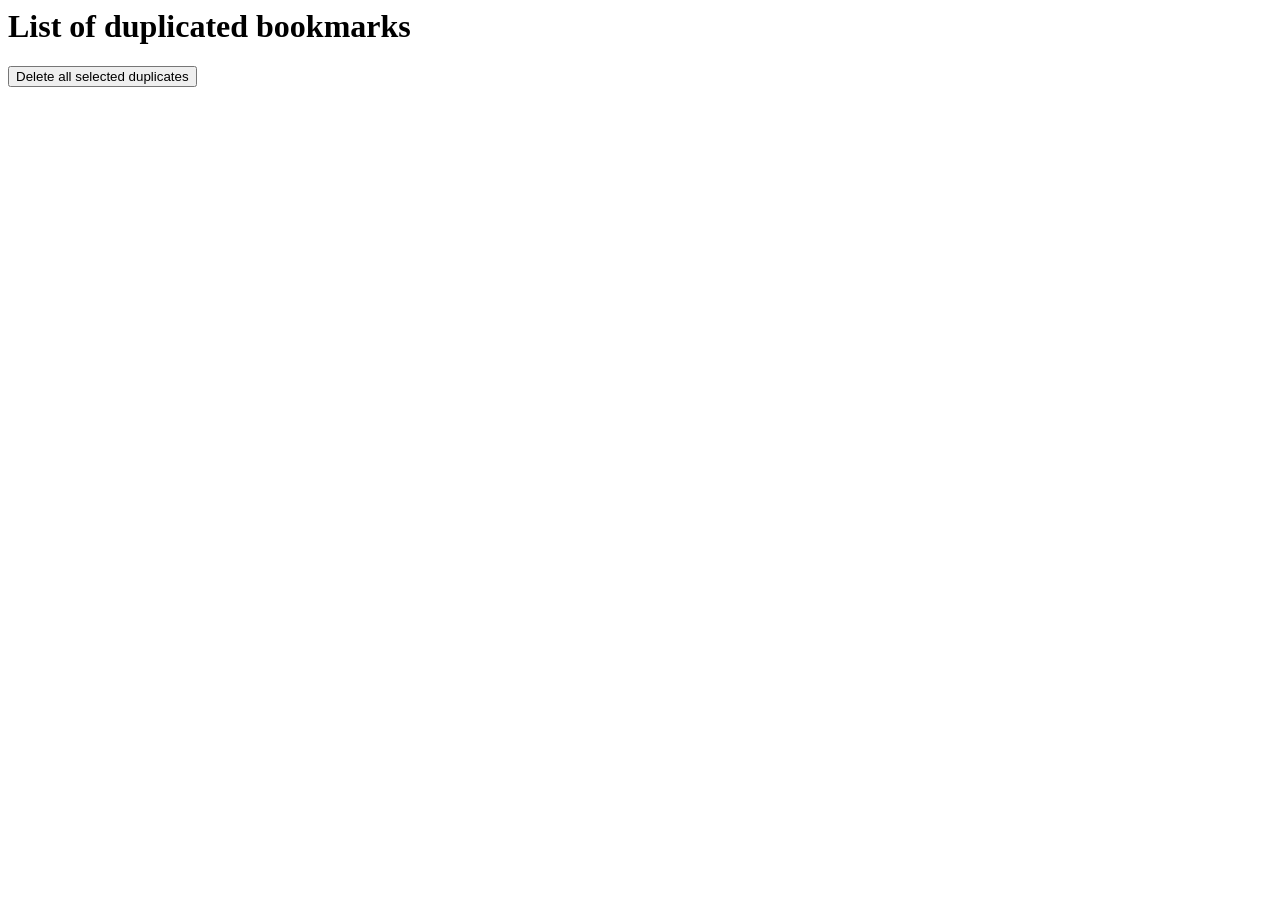
==== main.html @ 2ab96a70 "groupby" ====
<html>
<head>
<!--  <script src="https://ajax.googleapis.com/ajax/libs/jquery/1.10.2/jquery.min.js"></script>-->
  <script src="jquery.min.js"></script>

  <script src="main.js"></script>
</head>
<body>
  <h1>List of duplicated bookmarks</h1>
  <input type="submit" id="delete" value="Delete all selected duplicates" />
  <div id="bookmarks"></div>
</body>
</html>
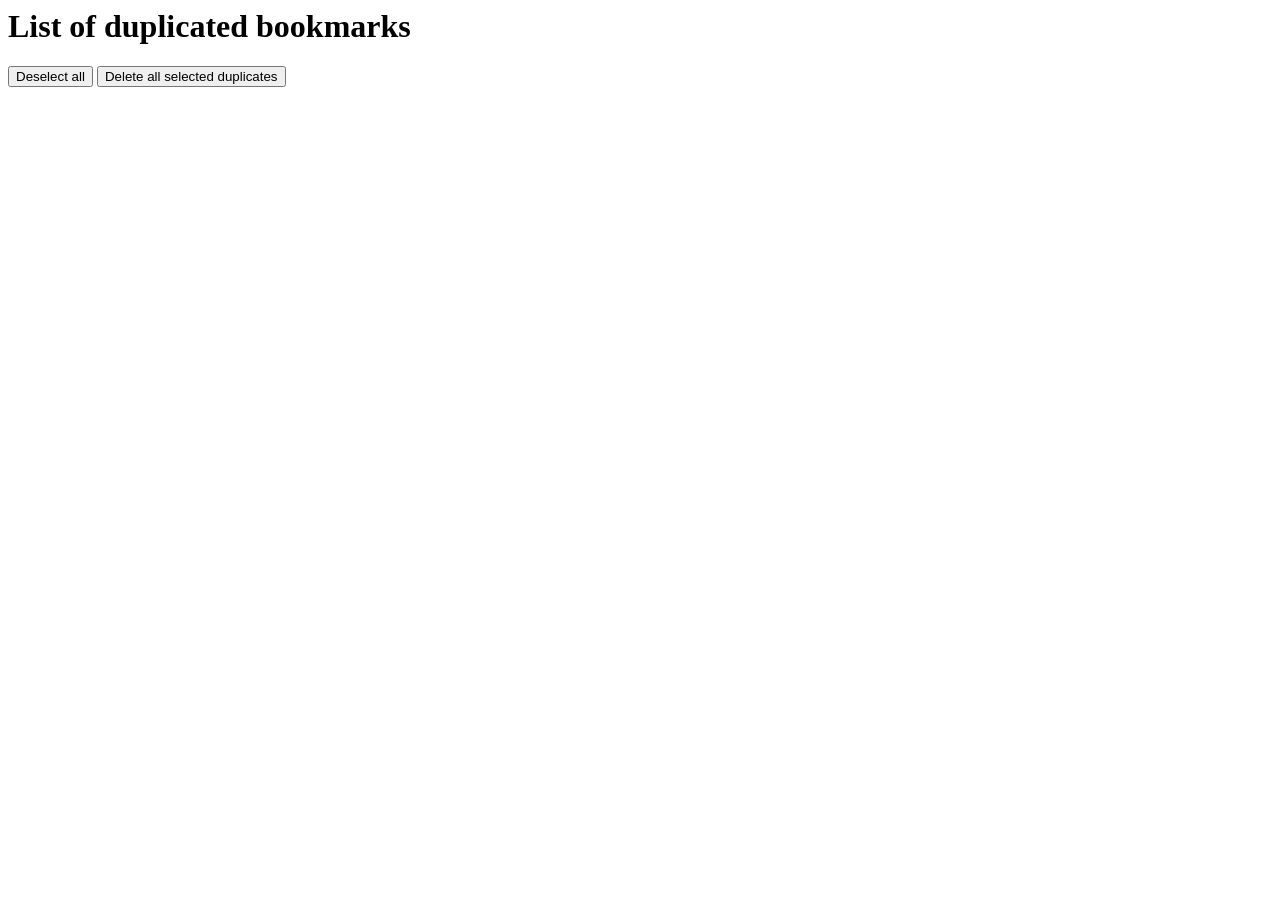
==== commit 709c3957: "deselect" ====
--- a/main.html
+++ b/main.html
@@ -2,12 +2,15 @@
 <head>
 <!--  <script src="https://ajax.googleapis.com/ajax/libs/jquery/1.10.2/jquery.min.js"></script>-->
   <script src="jquery.min.js"></script>
-
+  
   <script src="main.js"></script>
+  <link rel="stylesheet" href="style.css">
 </head>
 <body>
   <h1>List of duplicated bookmarks</h1>
+  <input type="submit" id="clear"  value="Deselect all" />
   <input type="submit" id="delete" value="Delete all selected duplicates" />
+
   <div id="bookmarks"></div>
 </body>
 </html>
--- a/style.css
+++ b/style.css
@@ -0,0 +1,20 @@
+table {
+    background: #f5f5f5;
+    border-collapse: collapse;
+    width: 100%;
+}	
+
+td {
+}
+
+td {
+    padding: 3px;
+    border-bottom: 1px #e5e5e5 solid;
+    height: 2.83ex;
+    white-space: nowrap;
+}
+
+
+tr.url {
+    background-color: #e3e3e3;
+}
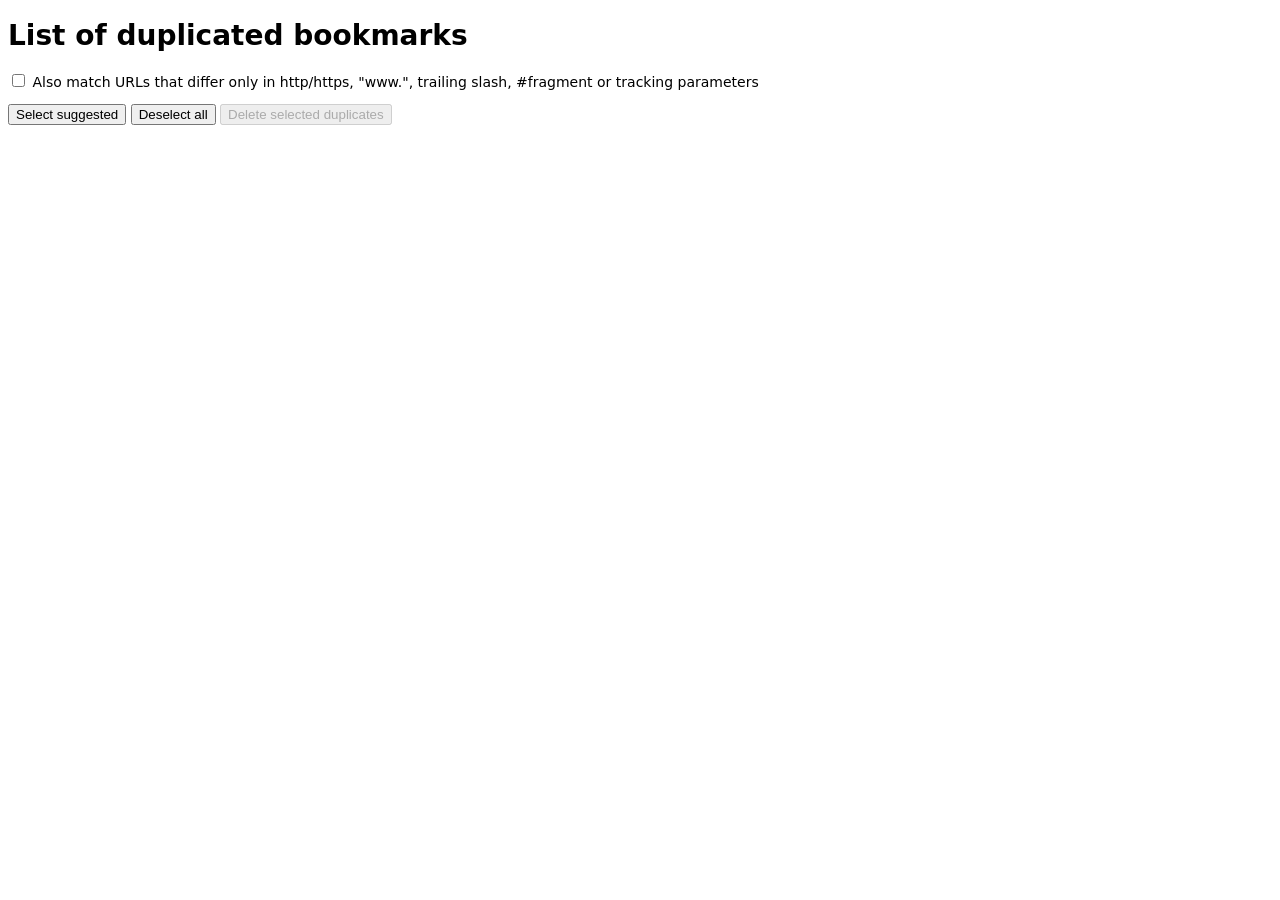
==== commit 1c199979: "Rewrite the page without jQuery, with safer deletion - never delete every copy of a bookmark - ask f" ====
--- a/main.html
+++ b/main.html
@@ -1,15 +1,26 @@
-<html>
+<!doctype html>
+<html lang="en">
 <head>
-<!--  <script src="https://ajax.googleapis.com/ajax/libs/jquery/1.10.2/jquery.min.js"></script>-->
-  <script src="jquery.min.js"></script>
-  
+  <meta charset="utf-8">
+  <title>Bookmark Cleaner</title>
+  <link rel="stylesheet" href="style.css">
+  <script src="duplicates.js"></script>
   <script src="main.js"></script>
-  <link rel="stylesheet" href="style.css">
 </head>
 <body>
   <h1>List of duplicated bookmarks</h1>
-  <input type="submit" id="clear"  value="Deselect all" />
-  <input type="submit" id="delete" value="Delete all selected duplicates" />
+  <p>
+    <label>
+      <input type="checkbox" id="normalize">
+      Also match URLs that differ only in http/https, "www.", trailing slash, #fragment or tracking parameters
+    </label>
+  </p>
+  <p>
+    <button id="suggested">Select suggested</button>
+    <button id="clear">Deselect all</button>
+    <button id="delete" disabled>Delete selected duplicates</button>
+  </p>
+  <p id="status" role="status"></p>
 
   <div id="bookmarks"></div>
 </body>
--- a/style.css
+++ b/style.css
@@ -1,10 +1,12 @@
+body {
+    font-family: system-ui, sans-serif;
+    font-size: 14px;
+}
+
 table {
     background: #f5f5f5;
     border-collapse: collapse;
     width: 100%;
-}	
-
-td {
 }
 
 td {
@@ -14,7 +16,23 @@
     white-space: nowrap;
 }
 
+td:first-child {
+    width: 1.5em;
+}
 
 tr.url {
     background-color: #e3e3e3;
-}+}
+
+label {
+    cursor: pointer;
+}
+
+.variant {
+    color: #777;
+    margin-left: 1em;
+}
+
+#status:empty {
+    display: none;
+}
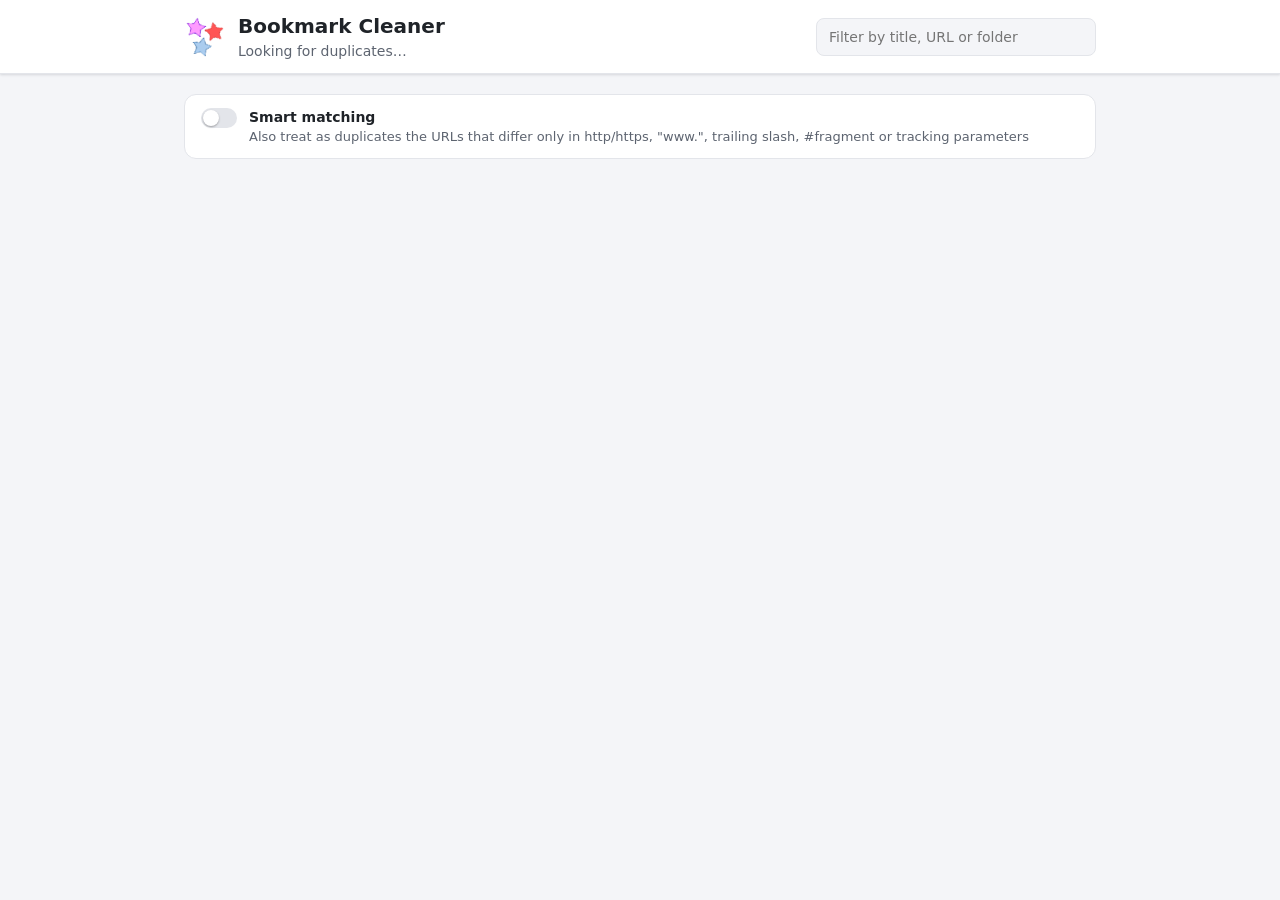
==== commit 28de106d: "Redesign the duplicates page - one card per group, with site icon, title, URL and number of copies -" ====
--- a/main.html
+++ b/main.html
@@ -2,26 +2,63 @@
 <html lang="en">
 <head>
   <meta charset="utf-8">
+  <meta name="viewport" content="width=device-width, initial-scale=1">
   <title>Bookmark Cleaner</title>
+  <link rel="icon" href="icon48.png">
   <link rel="stylesheet" href="style.css">
   <script src="duplicates.js"></script>
   <script src="main.js"></script>
 </head>
 <body>
-  <h1>List of duplicated bookmarks</h1>
-  <p>
-    <label>
-      <input type="checkbox" id="normalize">
-      Also match URLs that differ only in http/https, "www.", trailing slash, #fragment or tracking parameters
+  <header class="topbar">
+    <div class="topbar-inner">
+      <img src="icon48.png" alt="" class="logo">
+      <div class="heading">
+        <h1>Bookmark Cleaner</h1>
+        <p id="summary" class="summary">Looking for duplicates…</p>
+      </div>
+      <input type="search" id="filter" placeholder="Filter by title, URL or folder" aria-label="Filter duplicates">
+    </div>
+  </header>
+
+  <main>
+    <label class="switch">
+      <input type="checkbox" id="normalize" role="switch">
+      <span class="switch-track" aria-hidden="true"></span>
+      <span class="switch-text">
+        <strong>Smart matching</strong>
+        <span class="hint">Also treat as duplicates the URLs that differ only in http/https, "www.", trailing slash, #fragment or tracking parameters</span>
+      </span>
     </label>
-  </p>
-  <p>
-    <button id="suggested">Select suggested</button>
-    <button id="clear">Deselect all</button>
-    <button id="delete" disabled>Delete selected duplicates</button>
-  </p>
-  <p id="status" role="status"></p>
 
-  <div id="bookmarks"></div>
+    <div id="bookmarks"></div>
+  </main>
+
+  <footer class="actionbar" id="actionbar" hidden>
+    <div class="actionbar-inner">
+      <span id="selection" class="selection"></span>
+      <span class="spacer"></span>
+      <button id="suggested" class="button">Select suggested</button>
+      <button id="clear" class="button">Deselect all</button>
+      <button id="delete" class="button danger" disabled>Delete</button>
+    </div>
+  </footer>
+
+  <div id="toast" class="toast" role="status" hidden>
+    <span id="toast-message"></span>
+    <button id="toast-undo" class="button link" hidden>Undo</button>
+    <button id="toast-close" class="icon-button" aria-label="Close">&times;</button>
+  </div>
+
+  <dialog id="confirm" aria-labelledby="confirm-title">
+    <form method="dialog">
+      <h2 id="confirm-title"></h2>
+      <p id="confirm-text"></p>
+      <div class="dialog-buttons">
+        <button value="cancel" class="button" autofocus>Cancel</button>
+        <button value="ok" class="button danger" id="confirm-ok">Delete</button>
+      </div>
+    </form>
+  </dialog>
 </body>
 </html>
--- a/style.css
+++ b/style.css
@@ -1,38 +1,557 @@
+:root {
+    --bg: #f4f5f8;
+    --surface: #ffffff;
+    --surface-hover: #f8f9fb;
+    --border: #e3e5ea;
+    --text: #1f2328;
+    --muted: #5d6470;
+    --accent: #3b6fd8;
+    --accent-soft: #e8effc;
+    --danger: #d43b3b;
+    --danger-strong: #d43b3b;
+    --danger-hover: #b92f2f;
+    --danger-soft: #fdeeee;
+    --keep: #1f8a4c;
+    --keep-soft: #e6f5ec;
+    --shadow: 0 1px 2px rgba(16, 24, 40, 0.06), 0 1px 3px rgba(16, 24, 40, 0.08);
+    color-scheme: light;
+}
+
+@media (prefers-color-scheme: dark) {
+    :root {
+        --bg: #16181d;
+        --surface: #20232a;
+        --surface-hover: #262a32;
+        --border: #333842;
+        --text: #e6e8ec;
+        --muted: #a1a7b3;
+        --accent: #7aa2f7;
+        --accent-soft: #263049;
+        --danger: #f06a6a;
+        /* background of white text */
+        --danger-strong: #c43c3c;
+        --danger-hover: #d24b4b;
+        --danger-soft: #3a2326;
+        --keep: #5fcf8f;
+        --keep-soft: #1f3529;
+        --shadow: 0 1px 3px rgba(0, 0, 0, 0.4);
+        color-scheme: dark;
+    }
+}
+
+* {
+    box-sizing: border-box;
+}
+
 body {
-    font-family: system-ui, sans-serif;
-    font-size: 14px;
-}
-
-table {
-    background: #f5f5f5;
-    border-collapse: collapse;
-    width: 100%;
-}
-
-td {
-    padding: 3px;
-    border-bottom: 1px #e5e5e5 solid;
-    height: 2.83ex;
+    margin: 0;
+    background: var(--bg);
+    color: var(--text);
+    font: 14px/1.45 system-ui, -apple-system, "Segoe UI", Roboto, sans-serif;
+}
+
+a {
+    color: var(--accent);
+}
+
+/* header */
+
+.topbar {
+    position: sticky;
+    top: 0;
+    z-index: 10;
+    background: var(--surface);
+    border-bottom: 1px solid var(--border);
+    box-shadow: var(--shadow);
+}
+
+.topbar-inner,
+main,
+.actionbar-inner {
+    max-width: 960px;
+    margin: 0 auto;
+    padding-left: 24px;
+    padding-right: 24px;
+}
+
+.topbar-inner {
+    display: flex;
+    align-items: center;
+    gap: 14px;
+    padding-top: 12px;
+    padding-bottom: 12px;
+}
+
+.logo {
+    width: 40px;
+    height: 40px;
+}
+
+.heading {
+    flex: 1;
+    min-width: 0;
+}
+
+h1 {
+    margin: 0;
+    font-size: 20px;
+    font-weight: 650;
+}
+
+.summary {
+    margin: 0;
+    color: var(--muted);
+}
+
+input[type=search] {
+    width: 280px;
+    padding: 8px 12px;
+    border: 1px solid var(--border);
+    border-radius: 8px;
+    background: var(--bg);
+    color: var(--text);
+    font: inherit;
+}
+
+input[type=search]:focus {
+    outline: 2px solid var(--accent);
+    outline-offset: -1px;
+    background: var(--surface);
+}
+
+main {
+    padding-top: 20px;
+    /* room for the action bar */
+    padding-bottom: 110px;
+}
+
+/* smart matching switch */
+
+.switch {
+    display: flex;
+    align-items: flex-start;
+    gap: 12px;
+    margin-bottom: 20px;
+    padding: 12px 16px;
+    background: var(--surface);
+    border: 1px solid var(--border);
+    border-radius: 12px;
+    cursor: pointer;
+}
+
+.switch input {
+    position: absolute;
+    opacity: 0;
+}
+
+.switch-track {
+    flex: none;
+    position: relative;
+    width: 36px;
+    height: 20px;
+    margin-top: 1px;
+    border-radius: 10px;
+    background: var(--border);
+    transition: background 0.15s;
+}
+
+.switch-track::after {
+    content: "";
+    position: absolute;
+    top: 2px;
+    left: 2px;
+    width: 16px;
+    height: 16px;
+    border-radius: 50%;
+    background: #fff;
+    box-shadow: 0 1px 2px rgba(0, 0, 0, 0.3);
+    transition: transform 0.15s;
+}
+
+.switch input:checked + .switch-track {
+    background: var(--accent);
+}
+
+.switch input:checked + .switch-track::after {
+    transform: translateX(16px);
+}
+
+.switch input:focus-visible + .switch-track {
+    outline: 2px solid var(--accent);
+    outline-offset: 2px;
+}
+
+.switch-text {
+    display: flex;
+    flex-direction: column;
+}
+
+.hint {
+    color: var(--muted);
+    font-size: 13px;
+}
+
+/* groups of duplicates */
+
+.group {
+    margin-bottom: 14px;
+    background: var(--surface);
+    border: 1px solid var(--border);
+    border-radius: 12px;
+    box-shadow: var(--shadow);
+    overflow: hidden;
+}
+
+.group-header {
+    display: flex;
+    align-items: center;
+    gap: 12px;
+    padding: 12px 16px;
+    border-bottom: 1px solid var(--border);
+}
+
+.favicon {
+    flex: none;
+    width: 20px;
+    height: 20px;
+}
+
+.group-heading {
+    flex: 1;
+    min-width: 0;
+}
+
+.group-title,
+.group-url,
+.copy-title,
+.variant,
+.path {
+    display: block;
+    overflow: hidden;
     white-space: nowrap;
-}
-
-td:first-child {
-    width: 1.5em;
-}
-
-tr.url {
-    background-color: #e3e3e3;
-}
-
-label {
+    text-overflow: ellipsis;
+}
+
+.group-title {
+    font-weight: 600;
+}
+
+.group-url {
+    font-size: 13px;
+    text-decoration: none;
+}
+
+.group-url:hover {
+    text-decoration: underline;
+}
+
+.badge {
+    flex: none;
+    padding: 2px 10px;
+    border-radius: 999px;
+    background: var(--accent-soft);
+    color: var(--accent);
+    font-size: 12px;
+    font-weight: 600;
+}
+
+.copies {
+    margin: 0;
+    padding: 0;
+    list-style: none;
+}
+
+.copy {
+    display: flex;
+    align-items: center;
+    gap: 12px;
+    padding: 8px 16px;
+    transition: background 0.15s;
+}
+
+.copy + .copy {
+    border-top: 1px solid var(--border);
+}
+
+.copy:hover {
+    background: var(--surface-hover);
+}
+
+.copy input[type=checkbox] {
+    flex: none;
+    width: 16px;
+    height: 16px;
+    margin: 0;
+    accent-color: var(--danger);
     cursor: pointer;
 }
 
+.copy-text {
+    flex: 1;
+    min-width: 0;
+    cursor: pointer;
+}
+
+.path {
+    color: var(--muted);
+    font-size: 12px;
+}
+
 .variant {
-    color: #777;
-    margin-left: 1em;
-}
-
-#status:empty {
+    color: var(--muted);
+    font-size: 12px;
+    font-family: ui-monospace, SFMono-Regular, Menlo, monospace;
+}
+
+.copy.deleting .copy-title {
+    color: var(--muted);
+    text-decoration: line-through;
+}
+
+.copy.deleting {
+    background: var(--danger-soft);
+}
+
+.date {
+    flex: none;
+    color: var(--muted);
+    font-size: 12px;
+    font-variant-numeric: tabular-nums;
+}
+
+.tag {
+    flex: none;
+    width: 56px;
+    padding: 2px 0;
+    border-radius: 999px;
+    background: var(--keep-soft);
+    color: var(--keep);
+    font-size: 12px;
+    font-weight: 600;
+    text-align: center;
+}
+
+.copy.deleting .tag {
+    background: var(--danger-strong);
+    color: #fff;
+}
+
+/* shown on hover, always available to the keyboard */
+.keep-only {
+    flex: none;
+    opacity: 0;
+}
+
+.copy:hover .keep-only,
+.keep-only:focus-visible {
+    opacity: 1;
+}
+
+@media (hover: none) {
+    .keep-only {
+        opacity: 1;
+    }
+}
+
+/* buttons */
+
+.button {
+    padding: 8px 14px;
+    border: 1px solid var(--border);
+    border-radius: 8px;
+    background: var(--surface);
+    color: var(--text);
+    font: inherit;
+    font-weight: 500;
+    cursor: pointer;
+}
+
+.button:hover {
+    background: var(--surface-hover);
+}
+
+.button:focus-visible,
+.icon-button:focus-visible,
+.group-url:focus-visible {
+    outline: 2px solid var(--accent);
+    outline-offset: 2px;
+}
+
+.button.small {
+    padding: 3px 10px;
+    font-size: 12px;
+}
+
+.button.danger {
+    border-color: var(--danger-strong);
+    background: var(--danger-strong);
+    color: #fff;
+}
+
+.button.danger:hover {
+    border-color: var(--danger-hover);
+    background: var(--danger-hover);
+}
+
+.button:disabled {
+    opacity: 0.45;
+    cursor: default;
+}
+
+.button.link {
+    border: none;
+    background: none;
+    color: #9cc0ff;
+    font-weight: 600;
+}
+
+.icon-button {
+    border: none;
+    background: none;
+    color: inherit;
+    font-size: 20px;
+    line-height: 1;
+    cursor: pointer;
+    opacity: 0.7;
+}
+
+/* action bar */
+
+.actionbar {
+    position: fixed;
+    left: 0;
+    right: 0;
+    bottom: 0;
+    z-index: 10;
+    background: var(--surface);
+    border-top: 1px solid var(--border);
+    box-shadow: 0 -2px 8px rgba(16, 24, 40, 0.08);
+}
+
+.actionbar-inner {
+    display: flex;
+    align-items: center;
+    gap: 8px;
+    padding-top: 12px;
+    padding-bottom: 12px;
+}
+
+.selection {
+    font-weight: 500;
+}
+
+.spacer {
+    flex: 1;
+}
+
+/* toast */
+
+.toast {
+    position: fixed;
+    left: 50%;
+    bottom: 84px;
+    z-index: 20;
+    display: flex;
+    align-items: center;
+    gap: 8px;
+    max-width: calc(100% - 32px);
+    padding: 10px 10px 10px 16px;
+    border-radius: 10px;
+    background: #2b2f36;
+    color: #fff;
+    box-shadow: 0 6px 20px rgba(0, 0, 0, 0.25);
+    transform: translateX(-50%);
+    animation: toast-in 0.2s ease-out;
+}
+
+.toast[hidden] {
     display: none;
 }
+
+@keyframes toast-in {
+    from {
+        opacity: 0;
+        transform: translate(-50%, 8px);
+    }
+}
+
+/* confirmation dialog */
+
+dialog {
+    width: min(420px, calc(100% - 32px));
+    padding: 24px;
+    border: none;
+    border-radius: 14px;
+    background: var(--surface);
+    color: var(--text);
+    box-shadow: 0 20px 50px rgba(0, 0, 0, 0.3);
+}
+
+dialog::backdrop {
+    background: rgba(15, 18, 25, 0.45);
+}
+
+dialog h2 {
+    margin: 0 0 8px;
+    font-size: 18px;
+}
+
+dialog p {
+    margin: 0 0 20px;
+    color: var(--muted);
+}
+
+.dialog-buttons {
+    display: flex;
+    justify-content: flex-end;
+    gap: 8px;
+}
+
+/* empty states */
+
+.empty {
+    padding: 48px 16px;
+    text-align: center;
+}
+
+.empty h2 {
+    margin: 16px 0 4px;
+    font-size: 20px;
+}
+
+.empty p {
+    margin: 0;
+    color: var(--muted);
+}
+
+/* small windows */
+
+@media (max-width: 640px) {
+    .topbar-inner {
+        flex-wrap: wrap;
+    }
+
+    input[type=search] {
+        width: 100%;
+    }
+
+    .topbar-inner,
+    main,
+    .actionbar-inner {
+        padding-left: 12px;
+        padding-right: 12px;
+    }
+
+    .date,
+    #suggested {
+        display: none;
+    }
+
+    .actionbar-inner {
+        flex-wrap: wrap;
+    }
+
+    .toast {
+        bottom: 128px;
+    }
+}
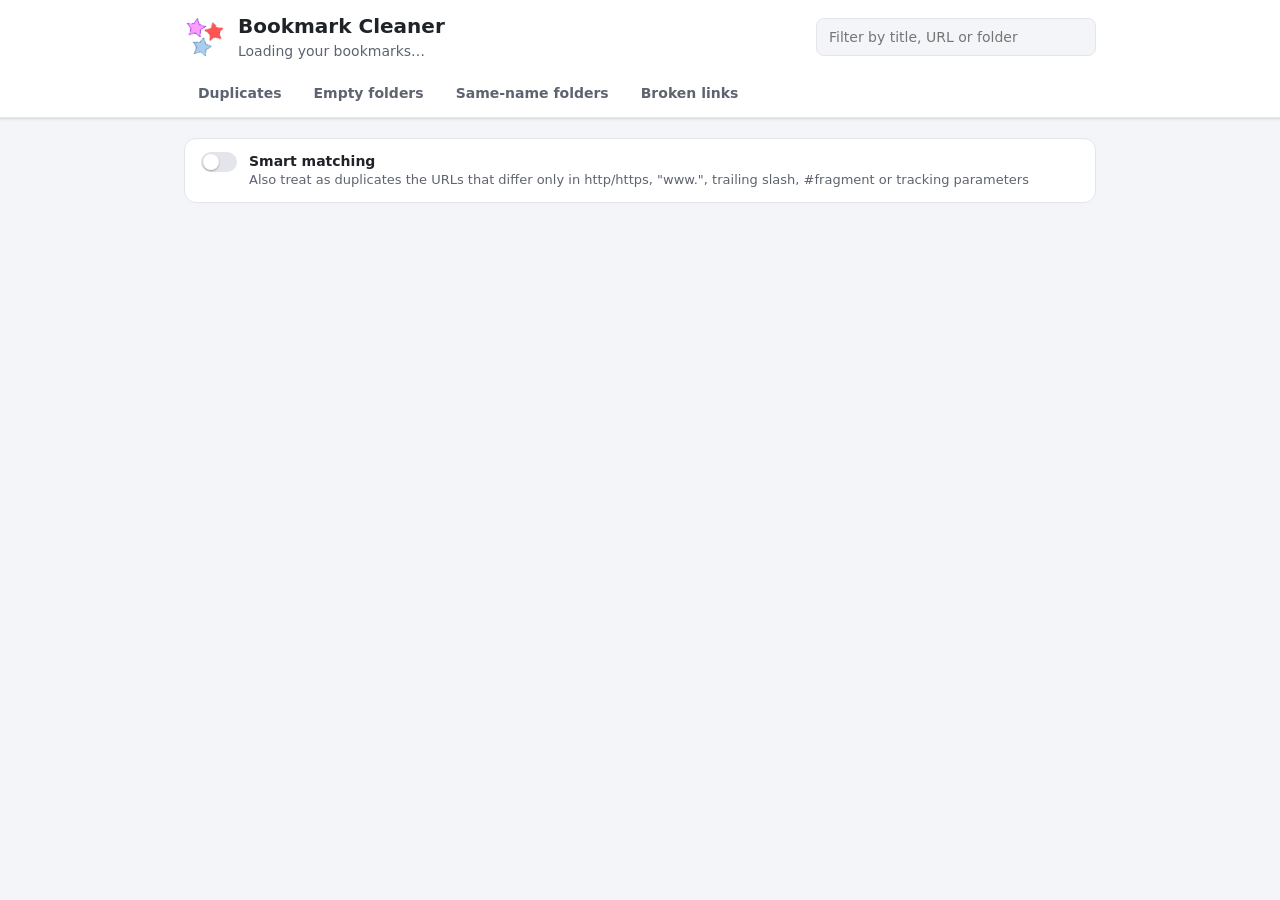
==== commit 73c09b32: "Add tabs for empty folders, same-name folders and broken links - the page has four tabs; the shell (" ====
--- a/main.html
+++ b/main.html
@@ -7,7 +7,12 @@
   <link rel="icon" href="icon48.png">
   <link rel="stylesheet" href="style.css">
   <script src="duplicates.js"></script>
+  <script src="folders.js"></script>
+  <script src="links.js"></script>
   <script src="main.js"></script>
+  <script src="tab-duplicates.js"></script>
+  <script src="tab-folders.js"></script>
+  <script src="tab-links.js"></script>
 </head>
 <body>
   <header class="topbar">
@@ -15,14 +20,20 @@
       <img src="icon48.png" alt="" class="logo">
       <div class="heading">
         <h1>Bookmark Cleaner</h1>
-        <p id="summary" class="summary">Looking for duplicates…</p>
+        <p id="summary" class="summary">Loading your bookmarks…</p>
       </div>
-      <input type="search" id="filter" placeholder="Filter by title, URL or folder" aria-label="Filter duplicates">
+      <input type="search" id="filter" placeholder="Filter by title, URL or folder" aria-label="Filter the list">
     </div>
+    <nav class="tabs" role="tablist" aria-label="Cleanup tools">
+      <button role="tab" id="tab-duplicates" aria-controls="bookmarks">Duplicates <span class="count"></span></button>
+      <button role="tab" id="tab-empty" aria-controls="bookmarks">Empty folders <span class="count"></span></button>
+      <button role="tab" id="tab-samename" aria-controls="bookmarks">Same-name folders <span class="count"></span></button>
+      <button role="tab" id="tab-links" aria-controls="bookmarks">Broken links <span class="count"></span></button>
+    </nav>
   </header>
 
   <main>
-    <label class="switch">
+    <label class="switch" id="smart">
       <input type="checkbox" id="normalize" role="switch">
       <span class="switch-track" aria-hidden="true"></span>
       <span class="switch-text">
@@ -31,16 +42,14 @@
       </span>
     </label>
 
-    <div id="bookmarks"></div>
+    <div id="bookmarks" role="tabpanel"></div>
   </main>
 
   <footer class="actionbar" id="actionbar" hidden>
     <div class="actionbar-inner">
       <span id="selection" class="selection"></span>
       <span class="spacer"></span>
-      <button id="suggested" class="button">Select suggested</button>
-      <button id="clear" class="button">Deselect all</button>
-      <button id="delete" class="button danger" disabled>Delete</button>
+      <span id="actions" class="actions"></span>
     </div>
   </footer>
 
--- a/style.css
+++ b/style.css
@@ -5,13 +5,13 @@
     --border: #e3e5ea;
     --text: #1f2328;
     --muted: #5d6470;
-    --accent: #3b6fd8;
+    --accent: #2c5cc5;
     --accent-soft: #e8effc;
     --danger: #d43b3b;
     --danger-strong: #d43b3b;
     --danger-hover: #b92f2f;
     --danger-soft: #fdeeee;
-    --keep: #1f8a4c;
+    --keep: #17733e;
     --keep-soft: #e6f5ec;
     --shadow: 0 1px 2px rgba(16, 24, 40, 0.06), 0 1px 3px rgba(16, 24, 40, 0.08);
     color-scheme: light;
@@ -30,7 +30,7 @@
         --danger: #f06a6a;
         /* background of white text */
         --danger-strong: #c43c3c;
-        --danger-hover: #d24b4b;
+        --danger-hover: #b03535;
         --danger-soft: #3a2326;
         --keep: #5fcf8f;
         --keep-soft: #1f3529;
@@ -41,6 +41,11 @@
 
 * {
     box-sizing: border-box;
+}
+
+/* hidden must win over the display of the components */
+[hidden] {
+    display: none !important;
 }
 
 body {
@@ -123,6 +128,52 @@
     padding-top: 20px;
     /* room for the action bar */
     padding-bottom: 110px;
+}
+
+/* tabs */
+
+.tabs {
+    display: flex;
+    gap: 4px;
+    max-width: 960px;
+    margin: 0 auto;
+    padding: 0 24px;
+    overflow-x: auto;
+}
+
+.tabs button {
+    padding: 10px 14px;
+    border: none;
+    border-bottom: 3px solid transparent;
+    background: none;
+    color: var(--muted);
+    font: inherit;
+    font-weight: 600;
+    white-space: nowrap;
+    cursor: pointer;
+}
+
+.tabs button:hover {
+    color: var(--text);
+}
+
+.tabs button[aria-selected=true] {
+    border-bottom-color: var(--accent);
+    color: var(--accent);
+}
+
+.tabs button:focus-visible {
+    outline: 2px solid var(--accent);
+    outline-offset: -2px;
+}
+
+.tabs .count:not(:empty) {
+    margin-left: 4px;
+    padding: 1px 8px;
+    border-radius: 999px;
+    background: var(--accent-soft);
+    color: var(--accent);
+    font-size: 12px;
 }
 
 /* smart matching switch */
@@ -353,6 +404,104 @@
     }
 }
 
+.group-subtitle {
+    color: var(--muted);
+    font-size: 13px;
+}
+
+.folder-icon {
+    flex: none;
+    width: 20px;
+    font-size: 18px;
+    line-height: 1;
+    text-align: center;
+}
+
+.group-header input[type=checkbox] {
+    flex: none;
+    width: 16px;
+    height: 16px;
+    margin: 0;
+    accent-color: var(--accent);
+    cursor: pointer;
+}
+
+.group-header label {
+    cursor: pointer;
+}
+
+.group.merging .copy.merged {
+    background: var(--accent-soft);
+}
+
+.copy.merged .tag {
+    width: auto;
+    padding: 2px 10px;
+    background: var(--accent-soft);
+    color: var(--accent);
+}
+
+.status {
+    flex: none;
+    color: var(--muted);
+    font-size: 12px;
+    font-variant-numeric: tabular-nums;
+}
+
+a.variant {
+    color: var(--muted);
+    text-decoration: none;
+}
+
+a.variant:hover {
+    text-decoration: underline;
+}
+
+/* broken links intro and progress */
+
+.intro {
+    padding: 24px 28px;
+    background: var(--surface);
+    border: 1px solid var(--border);
+    border-radius: 12px;
+    box-shadow: var(--shadow);
+}
+
+.intro h2 {
+    margin: 0 0 8px;
+    font-size: 18px;
+}
+
+.intro p {
+    margin: 0 0 12px;
+}
+
+.intro p:last-child {
+    margin-bottom: 0;
+}
+
+.intro .hint {
+    max-width: 640px;
+}
+
+progress {
+    width: 100%;
+    height: 10px;
+    margin: 8px 0;
+    accent-color: var(--accent);
+}
+
+.toolbar {
+    display: flex;
+    align-items: center;
+    gap: 8px;
+    margin: 0 0 14px;
+}
+
+.toolbar .hint {
+    flex: 1;
+}
+
 /* buttons */
 
 .button {
@@ -380,6 +529,24 @@
 .button.small {
     padding: 3px 10px;
     font-size: 12px;
+}
+
+.button.primary {
+    border-color: var(--accent);
+    background: var(--accent);
+    color: var(--surface);
+}
+
+.button.link-button {
+    border-color: transparent;
+    background: none;
+    color: var(--accent);
+}
+
+.actions {
+    display: flex;
+    flex-wrap: wrap;
+    gap: 8px;
 }
 
 .button.danger {
@@ -543,8 +710,14 @@
     }
 
     .date,
-    #suggested {
+    .status,
+    .actions .button:first-child {
         display: none;
+    }
+
+    .tabs {
+        padding-left: 12px;
+        padding-right: 12px;
     }
 
     .actionbar-inner {
